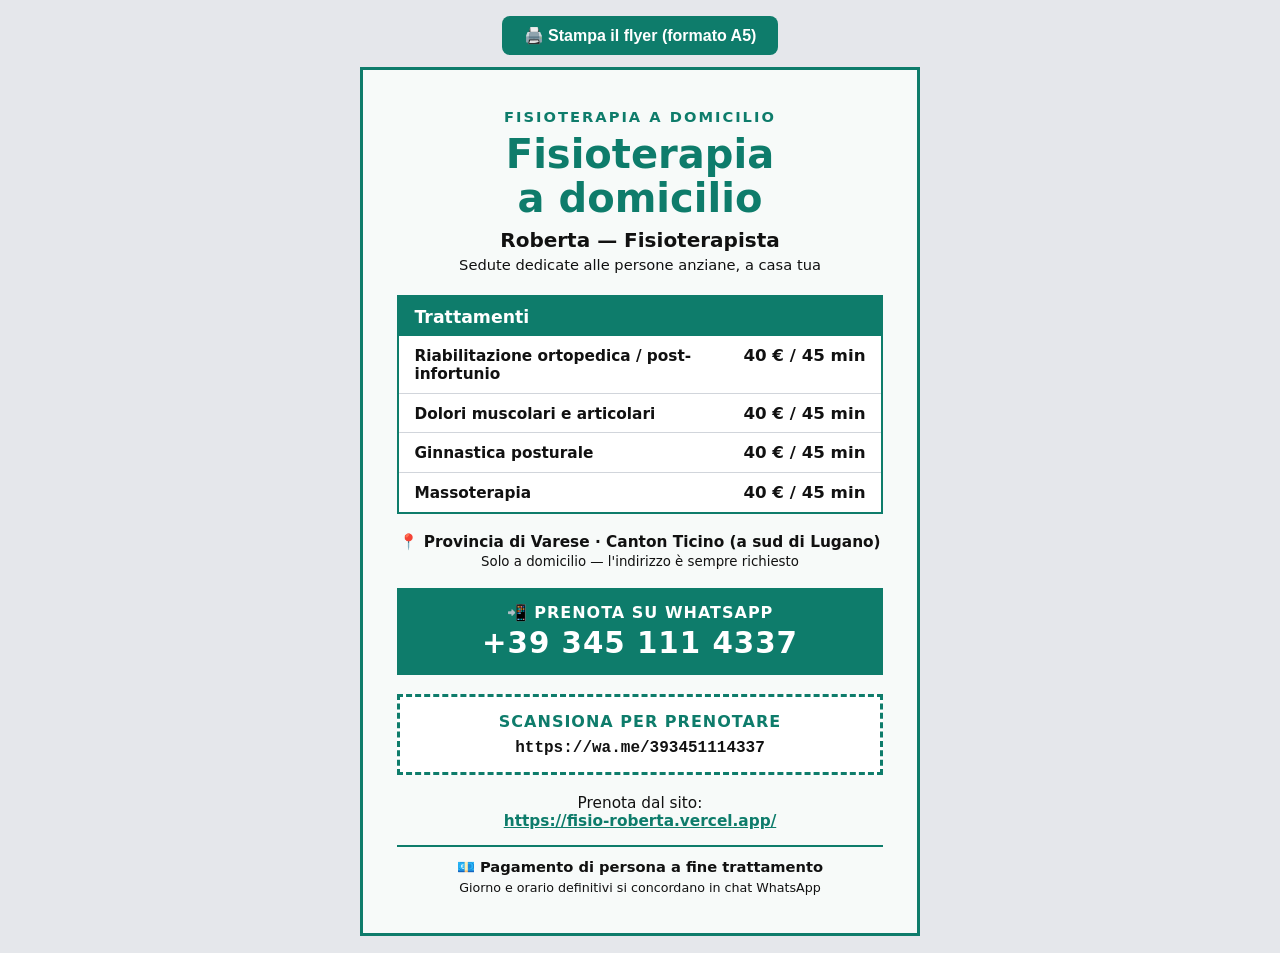
==== flyer.html @ fc441ac7 "Ciclo 2 migliorativo: SEO locale Varese+Ticino (areaServed 15 citta, meta geo, sezione Zone servite)" ====
<!DOCTYPE html>
<html lang="it">
<head>
<meta charset="UTF-8">
<meta name="viewport" content="width=device-width, initial-scale=1.0">
<title>Flyer A5 — Fisioterapia a domicilio</title>
<style>
  /* Foglio A5 verticale (148 x 210 mm), stampabile. Leggibile anche in B/N. */
  @page {
    size: A5 portrait;
    margin: 8mm;
  }

  * { box-sizing: border-box; }

  body {
    margin: 0;
    padding: 16px;
    font-family: system-ui, -apple-system, "Segoe UI", Roboto, sans-serif;
    background: #E5E7EB;
    color: #111;
  }

  .foglio {
    width: 148mm;
    min-height: 210mm;
    margin: 0 auto;
    background: #F7FAF9;
    border: 3px solid #0E7C6B;
    padding: 10mm 9mm;
    display: flex;
    flex-direction: column;
  }

  .intestazione { text-align: center; margin-bottom: 6mm; }
  .intestazione .kicker {
    font-size: 11pt;
    font-weight: 700;
    letter-spacing: 2px;
    text-transform: uppercase;
    color: #0E7C6B;
    margin: 0 0 2mm;
  }
  .intestazione h1 {
    font-size: 30pt;
    line-height: 1.1;
    margin: 0 0 2mm;
    color: #0E7C6B;
  }
  .intestazione .nome {
    font-size: 15pt;
    font-weight: 800;
    margin: 0;
  }
  .intestazione .sottotitolo {
    font-size: 11pt;
    margin: 1mm 0 0;
  }

  .trattamenti {
    border: 2px solid #0E7C6B;
    background: #FFFFFF;
    margin-bottom: 5mm;
  }
  .trattamenti h2 {
    font-size: 13pt;
    margin: 0;
    padding: 2.5mm 4mm;
    background: #0E7C6B;
    color: #FFFFFF;
  }
  .trattamenti ul {
    list-style: none;
    margin: 0;
    padding: 0;
  }
  .trattamenti li {
    display: flex;
    justify-content: space-between;
    align-items: baseline;
    gap: 4mm;
    padding: 2.6mm 4mm;
    font-size: 11.5pt;
    font-weight: 600;
    border-bottom: 1px solid #D1D5DB;
  }
  .trattamenti li:last-child { border-bottom: none; }
  .trattamenti .prezzo {
    white-space: nowrap;
    font-weight: 800;
    font-size: 12.5pt;
  }

  .zone {
    text-align: center;
    font-size: 11.5pt;
    font-weight: 700;
    margin: 0 0 5mm;
  }
  .zone span { display: block; font-weight: 400; font-size: 10pt; margin-top: 1mm; }

  .whatsapp {
    background: #0E7C6B;
    color: #FFFFFF;
    text-align: center;
    padding: 4mm;
    margin-bottom: 5mm;
  }
  .whatsapp .etichetta {
    font-size: 12pt;
    font-weight: 700;
    margin: 0 0 1mm;
    text-transform: uppercase;
    letter-spacing: 1px;
  }
  .whatsapp a {
    color: #FFFFFF;
    text-decoration: none;
    font-size: 22pt;
    font-weight: 800;
    letter-spacing: 1px;
  }

  .riquadro-prenota {
    border: 3px dashed #0E7C6B;
    background: #FFFFFF;
    text-align: center;
    padding: 4mm 3mm;
    margin-bottom: 5mm;
  }
  .riquadro-prenota .etichetta {
    font-size: 12pt;
    font-weight: 800;
    margin: 0 0 2mm;
    text-transform: uppercase;
    letter-spacing: 1px;
    color: #0E7C6B;
  }
  .riquadro-prenota .url {
    font-family: ui-monospace, "SF Mono", Consolas, monospace;
    font-size: 12pt;
    font-weight: 700;
    word-break: break-all;
    margin: 0;
  }

  .sito {
    text-align: center;
    font-size: 11.5pt;
    margin: 0 0 4mm;
  }
  .sito a {
    color: #0E7C6B;
    font-weight: 800;
    text-decoration: underline;
    word-break: break-all;
  }

  .nota-pagamento {
    margin: auto 0 0;
    text-align: center;
    font-size: 11pt;
    font-weight: 700;
    border-top: 2px solid #0E7C6B;
    padding-top: 3mm;
  }
  .nota-pagamento .piccolo {
    display: block;
    font-weight: 400;
    font-size: 9.5pt;
    margin-top: 1mm;
  }

  .no-print { text-align: center; margin-bottom: 12px; }
  .no-print button {
    font-size: 1rem;
    font-weight: 700;
    padding: 10px 22px;
    border-radius: 8px;
    border: none;
    background: #0E7C6B;
    color: #fff;
    cursor: pointer;
  }

  @media print {
    body { background: #fff; padding: 0; }
    .no-print { display: none; }
    .foglio {
      margin: 0;
      width: auto;
      min-height: auto;
      border-width: 2.5mm;
      box-shadow: none;
    }
    /* stampa i colori di sfondo dei blocchi principali */
    .trattamenti h2, .whatsapp {
      -webkit-print-color-adjust: exact;
      print-color-adjust: exact;
    }
  }
</style>
</head>
<body>

<div class="no-print">
  <button type="button" onclick="window.print()">🖨️ Stampa il flyer (formato A5)</button>
</div>

<div class="foglio">
  <header class="intestazione">
    <p class="kicker">Fisioterapia a domicilio</p>
    <h1>Fisioterapia<br>a domicilio</h1>
    <p class="nome">Roberta — Fisioterapista</p>
    <p class="sottotitolo">Sedute dedicate alle persone anziane, a casa tua</p>
  </header>

  <section class="trattamenti" aria-label="Trattamenti e prezzi">
    <h2>Trattamenti</h2>
    <ul>
      <li><span>Riabilitazione ortopedica / post-infortunio</span><span class="prezzo">40&nbsp;€ / 45&nbsp;min</span></li>
      <li><span>Dolori muscolari e articolari</span><span class="prezzo">40&nbsp;€ / 45&nbsp;min</span></li>
      <li><span>Ginnastica posturale</span><span class="prezzo">40&nbsp;€ / 45&nbsp;min</span></li>
      <li><span>Massoterapia</span><span class="prezzo">40&nbsp;€ / 45&nbsp;min</span></li>
    </ul>
  </section>

  <p class="zone">
    📍 Provincia di Varese · Canton Ticino (a sud di Lugano)
    <span>Solo a domicilio — l'indirizzo è sempre richiesto</span>
  </p>

  <div class="whatsapp">
    <p class="etichetta">📲 Prenota su WhatsApp</p>
    <a href="https://wa.me/393451114337">+39 345 111 4337</a>
  </div>

  <div class="riquadro-prenota">
    <p class="etichetta">Scansiona per prenotare</p>
    <p class="url">https://wa.me/393451114337</p>
  </div>

  <p class="sito">
    Prenota dal sito:<br>
    <a href="https://fisio-roberta.vercel.app/">https://fisio-roberta.vercel.app/</a>
  </p>

  <p class="nota-pagamento">
    💶 Pagamento di persona a fine trattamento
    <span class="piccolo">Giorno e orario definitivi si concordano in chat WhatsApp</span>
  </p>
</div>

</body>
</html>
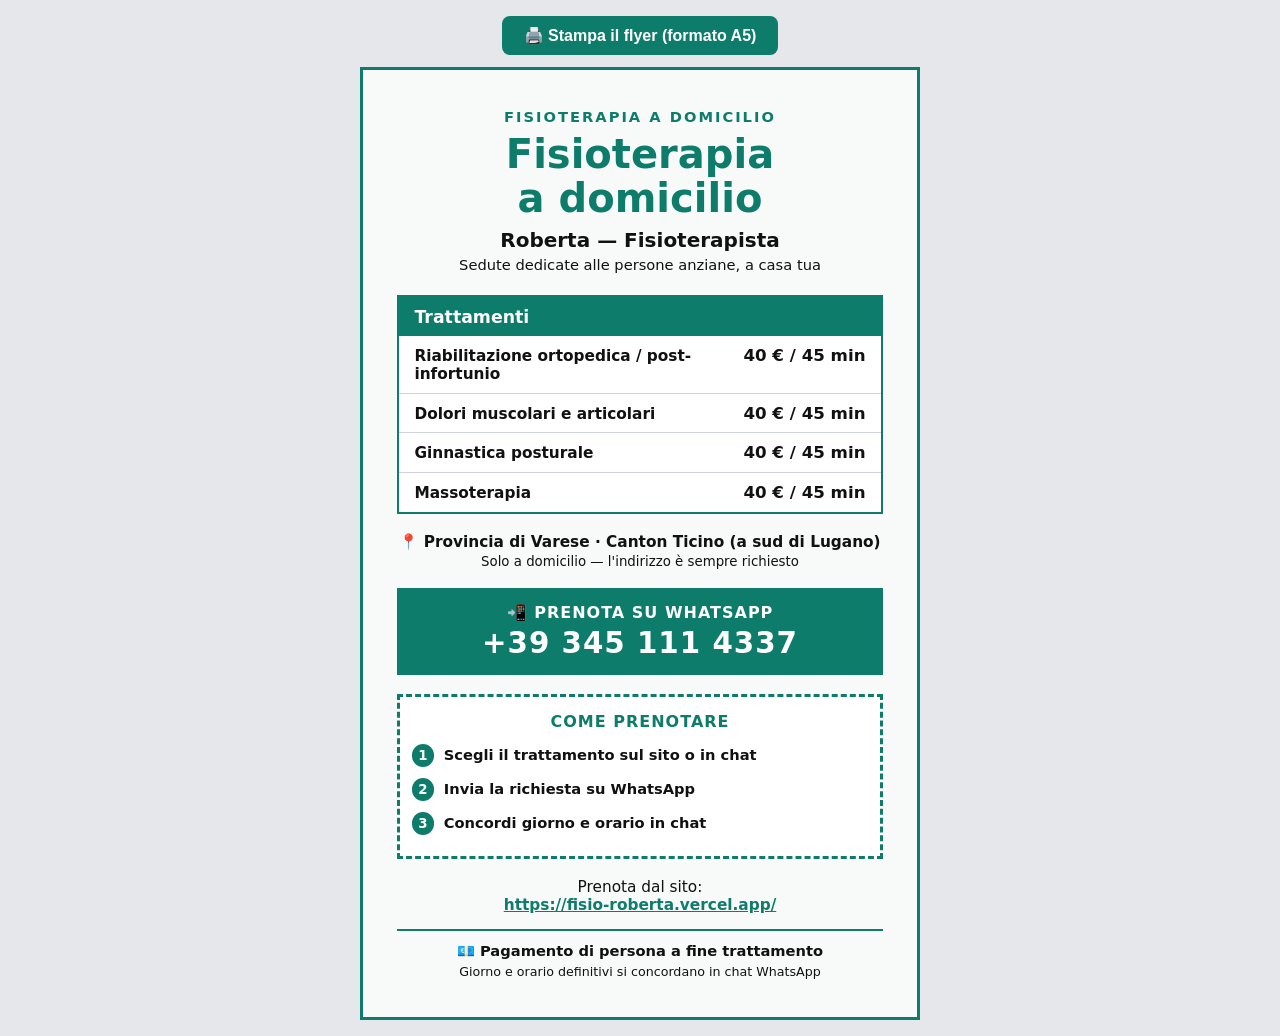
==== commit efa45855: "Flyer A5: responsive mobile, box 'Come prenotare' al posto dell'URL fuorviante (agente A)" ====
--- a/flyer.html
+++ b/flyer.html
@@ -22,7 +22,10 @@
   }
 
   .foglio {
-    width: 148mm;
+    /* ux-mobile: su telefono il foglio non deve sforare in orizzontale;
+       in stampa resta A5 grazie a max-width + margini @page */
+    width: 100%;
+    max-width: 148mm;
     min-height: 210mm;
     margin: 0 auto;
     background: #F7FAF9;
@@ -136,12 +139,34 @@
     letter-spacing: 1px;
     color: #0E7C6B;
   }
-  .riquadro-prenota .url {
-    font-family: ui-monospace, "SF Mono", Consolas, monospace;
-    font-size: 12pt;
-    font-weight: 700;
-    word-break: break-all;
-    margin: 0;
+  .riquadro-prenota ol {
+    list-style: none;
+    margin: 0;
+    padding: 0;
+    counter-reset: passo;
+  }
+  .riquadro-prenota li {
+    counter-increment: passo;
+    font-size: 11pt;
+    font-weight: 600;
+    padding: 1.5mm 0;
+    display: flex;
+    align-items: baseline;
+    gap: 2.5mm;
+    text-align: left;
+  }
+  .riquadro-prenota li::before {
+    content: counter(passo);
+    flex: 0 0 auto;
+    width: 6mm; height: 6mm;
+    border-radius: 50%;
+    background: #0E7C6B;
+    color: #FFFFFF;
+    font-weight: 800;
+    font-size: 10pt;
+    display: inline-flex;
+    align-items: center;
+    justify-content: center;
   }
 
   .sito {
@@ -236,8 +261,12 @@
   </div>
 
   <div class="riquadro-prenota">
-    <p class="etichetta">Scansiona per prenotare</p>
-    <p class="url">https://wa.me/393451114337</p>
+    <p class="etichetta">Come prenotare</p>
+    <ol>
+      <li>Scegli il trattamento sul sito o in chat</li>
+      <li>Invia la richiesta su WhatsApp</li>
+      <li>Concordi giorno e orario in chat</li>
+    </ol>
   </div>
 
   <p class="sito">
